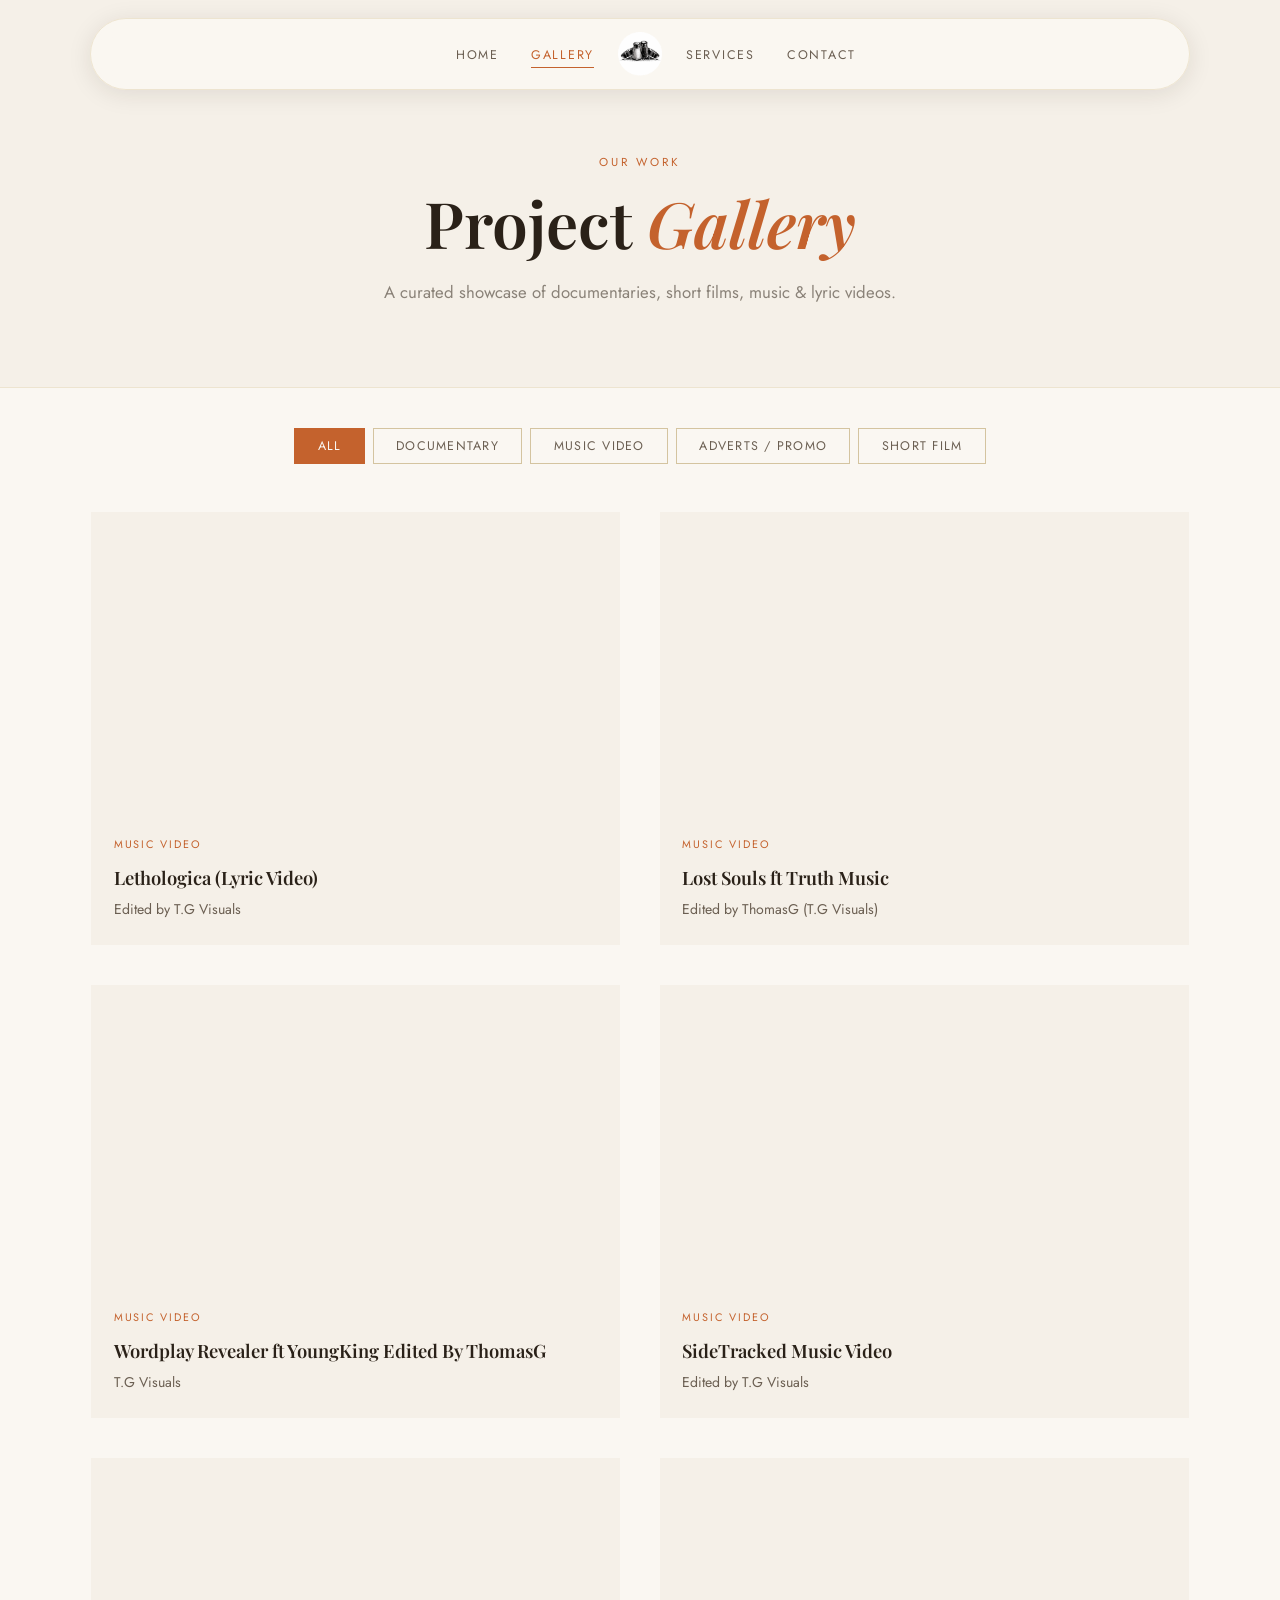
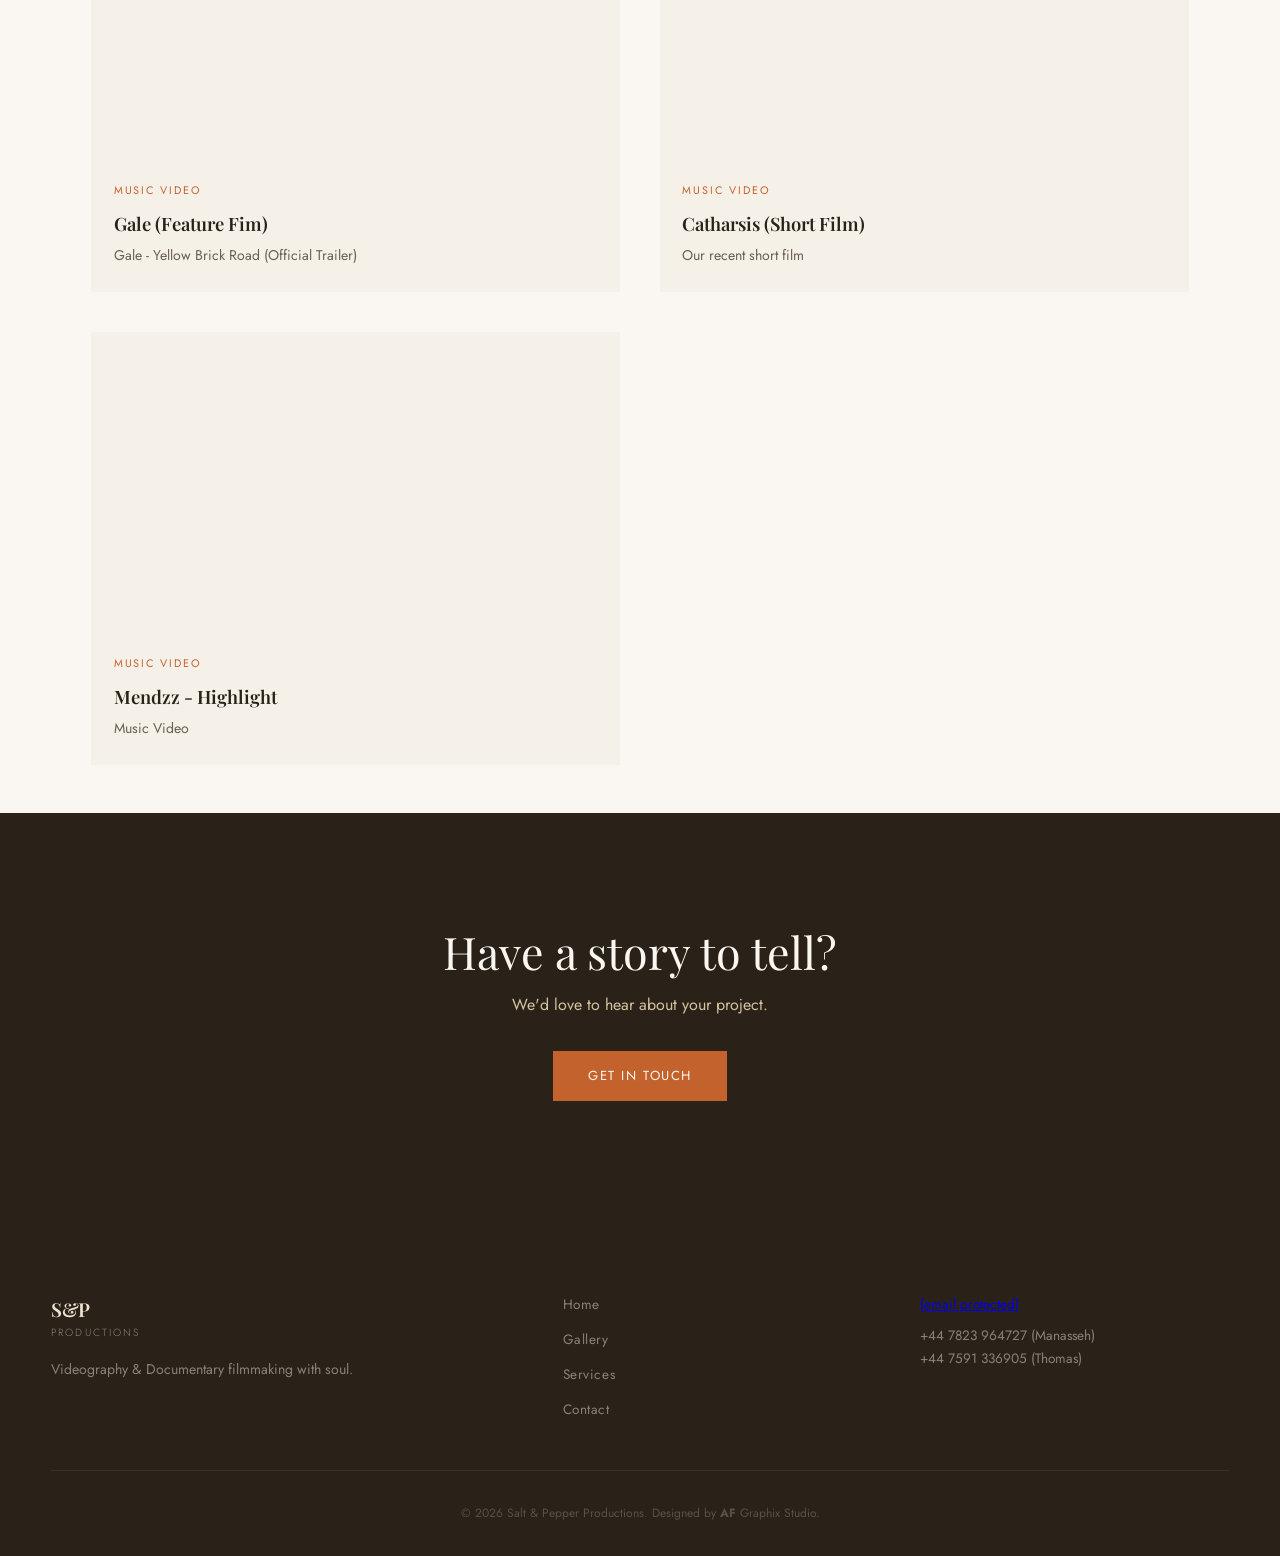
==== gallery.html @ 0d1363ad "Add files via upload" ====
<!DOCTYPE html>
<html lang="en">
<head>
<meta charset="UTF-8">
<meta name="viewport" content="width=device-width, initial-scale=1.0">
<title>Gallery — Salt & Pepper Productions</title>
<link rel="preconnect" href="https://fonts.googleapis.com">
<link rel="preconnect" href="https://fonts.gstatic.com" crossorigin>
<link href="https://fonts.googleapis.com/css2?family=Playfair+Display:ital,wght@0,400;0,600;1,400&family=Jost:wght@300;400;500&display=swap" rel="stylesheet">
<link rel="stylesheet" href="style.css">
</head>
<body>

<!-- NAV -->
<nav class="nav">
  <ul class="nav-links nav-links--left">
    <li><a href="index.html">Home</a></li>
    <li><a href="gallery.html" class="active">Gallery</a></li>
  </ul>
  <a href="index.html" class="nav-logo-img">
    <img src="assets/logo.png" alt="Salt &amp; Pepper Productions" onerror="this.parentElement.classList.add('nav-logo-fallback'); this.style.display='none';">
    <span class="nav-logo-text">S&amp;P<em>Productions</em></span>
  </a>
  <ul class="nav-links nav-links--right">
    <li><a href="services.html">Services</a></li>
    <li><a href="contact.html">Contact</a></li>
  </ul>
  <button class="nav-toggle" onclick="toggleMenu()">&#9776;</button>
</nav>

<!-- PAGE HEADER -->
<header class="page-header">
  <p class="section-label">Our Work</p>
  <h1>Project <em>Gallery</em></h1>
  <p class="page-header-sub">A curated showcase of documentaries, short films, music &amp; lyric videos.</p>
</header>

<!-- FILTER TABS -->
<div class="filter-bar">
  <button class="filter-btn active" onclick="filterVideos('all', this)">All</button>
  <button class="filter-btn" onclick="filterVideos('documentary', this)">Documentary</button>
  <button class="filter-btn" onclick="filterVideos('musicvideo', this)">Music Video</button>
  <button class="filter-btn" onclick="filterVideos('promo', this)">Adverts / Promo</button>
  <button class="filter-btn" onclick="filterVideos('shortfilm', this)">Short Film</button>
</div>

<!-- VIDEO GRID -->
<section class="gallery-grid" id="gallery-grid">

  <div class="video-card" data-category="musicvideo">
    <div class="video-embed">
      <iframe width="560" height="315" src="https://www.youtube.com/embed/L2N7ANQQc_E?si=aSwqm9EO8okC7VlM" title="YouTube video player" frameborder="0" allow="accelerometer; autoplay; clipboard-write; encrypted-media; gyroscope; picture-in-picture; web-share" referrerpolicy="strict-origin-when-cross-origin" allowfullscreen></iframe>
    </div>
    <div class="video-meta">
      <span class="feat-tag">Music Video</span>
      <h3>Lethologica (Lyric Video)</h3>
      <p>Edited by T.G Visuals</p>
    </div>
  </div>

  <div class="video-card" data-category="musicvideo">
    <div class="video-embed">
      <iframe width="560" height="315" src="https://www.youtube.com/embed/hnR95Bcwbyw?si=CtmjpszybO-W1UsM" title="YouTube video player" frameborder="0" allow="accelerometer; autoplay; clipboard-write; encrypted-media; gyroscope; picture-in-picture; web-share" referrerpolicy="strict-origin-when-cross-origin" allowfullscreen></iframe>
    </div>
    <div class="video-meta">
      <span class="feat-tag">Music Video</span>
      <h3>Lost Souls ft Truth Music</h3>
      <p>Edited by ThomasG (T.G Visuals)</p>
    </div>
  </div>

  <div class="video-card" data-category="musicvideo">
    <div class="video-embed">
      <iframe width="560" height="315" src="https://www.youtube.com/embed/8VO9LsrX7sM?si=glJu1tTOuMeHMEU9" title="YouTube video player" frameborder="0" allow="accelerometer; autoplay; clipboard-write; encrypted-media; gyroscope; picture-in-picture; web-share" referrerpolicy="strict-origin-when-cross-origin" allowfullscreen></iframe>
    </div>
    <div class="video-meta">
      <span class="feat-tag">Music Video</span>
      <h3>Wordplay Revealer ft YoungKing Edited By ThomasG</h3>
      <p>T.G Visuals</p>
    </div>
  </div>

  <div class="video-card" data-category="musicvideo">
    <div class="video-embed">
      <iframe width="560" height="315" src="https://www.youtube.com/embed/aUexsHwU-lA?si=L07F420nZqs1qk4_" title="YouTube video player" frameborder="0" allow="accelerometer; autoplay; clipboard-write; encrypted-media; gyroscope; picture-in-picture; web-share" referrerpolicy="strict-origin-when-cross-origin" allowfullscreen></iframe>
    </div>
    <div class="video-meta">
      <span class="feat-tag">Music Video</span>
      <h3>SideTracked Music Video</h3>
      <p>Edited by T.G Visuals</p>
    </div>
  </div>

  <div class="video-card" data-category="musicvideo">
    <div class="video-embed">
      <iframe width="560" height="315" src="https://www.youtube.com/embed/vfdaizGLg1g?si=suz4fLsgndt3QglO" title="YouTube video player" frameborder="0" allow="accelerometer; autoplay; clipboard-write; encrypted-media; gyroscope; picture-in-picture; web-share" referrerpolicy="strict-origin-when-cross-origin" allowfullscreen></iframe>
    </div>
    <div class="video-meta">
      <span class="feat-tag">Music Video</span>
      <h3>Gale (Feature Fim)</h3>
      <p>Gale - Yellow Brick Road (Official Trailer)</p>
    </div>
  </div>

  <div class="video-card" data-category="musicvideo">
    <div class="video-embed">
      <iframe width="560" height="315" src="https://www.youtube.com/embed/5oevA37QFbI?si=iLC7EhpHpsHIO5sV" title="YouTube video player" frameborder="0" allow="accelerometer; autoplay; clipboard-write; encrypted-media; gyroscope; picture-in-picture; web-share" referrerpolicy="strict-origin-when-cross-origin" allowfullscreen></iframe>
    </div>
    <div class="video-meta">
      <span class="feat-tag">Music Video</span>
      <h3>Catharsis (Short Film)</h3>
      <p>Our recent short film</p>
    </div>
  </div>

  <div class="video-card" data-category="shortfilm">
    <div class="video-embed">
      <iframe width="560" height="315" src="https://www.youtube.com/embed/3UBXSyTeO94?si=K0HDWY4OfPuT_OBr" title="YouTube video player" frameborder="0" allow="accelerometer; autoplay; clipboard-write; encrypted-media; gyroscope; picture-in-picture; web-share" referrerpolicy="strict-origin-when-cross-origin" allowfullscreen></iframe>
    </div>
    <div class="video-meta">
      <span class="feat-tag">Music Video</span>
      <h3>Mendzz - Highlight</h3>
      <p>Music Video</p>
    </div>
  </div>

</section>

<!-- CTA -->
<section class="gallery-cta">
  <h2>Have a story to tell?</h2>
  <p>We'd love to hear about your project.</p>
  <a href="contact.html" class="btn-primary">Get in Touch</a>
</section>

<!-- FOOTER -->
<footer class="footer">
  <div class="footer-inner">
    <div class="footer-brand">
      <span class="footer-logo-text">S&amp;P<span>Productions</span></span>
      <p>Videography &amp; Documentary filmmaking with soul.</p>
    </div>
    <div class="footer-links">
      <a href="index.html">Home</a>
      <a href="gallery.html">Gallery</a>
      <a href="services.html">Services</a>
      <a href="contact.html">Contact</a>
    </div>
    <div class="footer-contact">
      <p><a href="/cdn-cgi/l/email-protection" class="__cf_email__" data-cfemail="80e8e5ececefc0f3e1ecf4f0e5f0f0e5f2f0f2efe4f5e3f4e9efeef3aee3efed">[email&#160;protected]</a></p>
      <p>+44 7823 964727 (Manasseh) <br>+44 7591 336905 (Thomas)</p>
    </div>
  </div>
  <p class="footer-copy">&copy; 2026 Salt &amp; Pepper Productions. Designed by <strong>AF</strong> Graphix Studio.</p>
</footer>
<script src="main.js"></script>
</body>
</html>
---- style.css ----
/* ============================================
   SALT & PEPPER PRODUCTIONS — STYLESHEET
   Warm organic / earthy documentary aesthetic
   ============================================ */

:root {
  --cream: #F5F0E8;
  --parchment: #EDE4D0;
  --sand: #D4C4A0;
  --clay: #A0846A;
  --bark: #6B4F3A;
  --charcoal: #2A2118;
  --ash: #8A8278;
  --warm-white: #FAF7F2;
  --accent: #C4622D;
  --accent-light: #E8956A;
  --text: #2A2118;
  --text-muted: #6B5F52;
  --nav-h: 72px;
}

*, *::before, *::after { box-sizing: border-box; margin: 0; padding: 0; }

html { scroll-behavior: smooth; }

body {
  font-family: 'Jost', sans-serif;
  background: var(--warm-white);
  color: var(--text);
  font-size: 16px;
  line-height: 1.75;
  overflow-x: hidden;
}

img { max-width: 100%; display: block; }

/* ---- TYPOGRAPHY ---- */
h1, h2, h3, h4 {
  font-family: 'Playfair Display', Georgia, serif;
  line-height: 1.2;
  color: var(--charcoal);
}
h1 { font-size: clamp(2.4rem, 5vw, 4rem); font-weight: 600; }
h2 { font-size: clamp(1.8rem, 3.5vw, 2.8rem); font-weight: 400; }
h3 { font-size: 1.25rem; font-weight: 600; }
em { font-style: italic; color: var(--accent); }
p { color: var(--text-muted); }

/* ---- NAVIGATION ---- */
:root {
  --nav-top: 18px;
  --nav-pill-w: 88%;
}

.nav {
  position: fixed;
  top: var(--nav-top);
  left: 50%;
  transform: translateX(-50%);
  width: var(--nav-pill-w);
  max-width: 1100px;
  height: var(--nav-h);
  display: grid;
  grid-template-columns: 1fr auto 1fr;
  align-items: center;
  padding: 0 1.8rem;
  z-index: 100;
  background: rgba(250, 247, 242, 0.94);
  backdrop-filter: blur(12px);
  border: 1px solid var(--parchment);
  border-radius: 999px;
  box-shadow: 0 4px 24px rgba(42,33,24,0.10);
  transition: top 0.35s ease, box-shadow 0.3s, background 0.3s;
}

.nav.scrolled {
  top: 10px;
  background: rgba(250, 247, 242, 0.97);
  box-shadow: 0 6px 32px rgba(42,33,24,0.14);
}

.nav-links--left {
  list-style: none;
  display: flex;
  gap: 2rem;
  justify-content: flex-end;
  padding-right: 1.5rem;
}

.nav-links--right {
  list-style: none;
  display: flex;
  gap: 2rem;
  justify-content: flex-start;
  padding-left: 1.5rem;
}

.nav-links--left a,
.nav-links--right a {
  text-decoration: none;
  font-size: 0.78rem;
  letter-spacing: 0.14em;
  text-transform: uppercase;
  color: var(--text-muted);
  transition: color 0.2s;
  position: relative;
  padding-bottom: 2px;
  white-space: nowrap;
}
.nav-links--left a::after,
.nav-links--right a::after {
  content: '';
  position: absolute;
  bottom: -2px; left: 0; right: 0;
  height: 1px;
  background: var(--accent);
  transform: scaleX(0);
  transition: transform 0.25s ease;
}
.nav-links--left a:hover,
.nav-links--right a:hover,
.nav-links--left a.active,
.nav-links--right a.active { color: var(--accent); }
.nav-links--left a:hover::after,
.nav-links--right a:hover::after,
.nav-links--left a.active::after,
.nav-links--right a.active::after { transform: scaleX(1); }

.nav-logo-img {
  display: flex;
  align-items: center;
  justify-content: center;
  text-decoration: none;
}
.nav-logo-img img {
  height: 44px;
  width: auto;
  object-fit: contain;
  display: block;
  transition: transform 0.3s ease;
}
.nav-logo-img:hover img { transform: scale(1.06); }

.nav-logo-text {
  display: none;
  font-family: 'Playfair Display', serif;
  font-size: 1.2rem;
  font-weight: 600;
  color: var(--charcoal);
  letter-spacing: -0.02em;
  line-height: 1;
  text-align: center;
}
.nav-logo-text em {
  font-style: normal;
  font-family: 'Jost', sans-serif;
  font-weight: 300;
  font-size: 0.62rem;
  letter-spacing: 0.22em;
  text-transform: uppercase;
  display: block;
  color: var(--ash);
}
.nav-logo-fallback .nav-logo-text { display: block; }

.nav-toggle {
  display: none;
  background: none;
  border: none;
  font-size: 1.4rem;
  cursor: pointer;
  color: var(--charcoal);
}

/* ---- MOBILE NAV ---- */
@media (max-width: 768px) {
  :root { --nav-pill-w: 92%; --nav-top: 12px; }

  .nav {
    grid-template-columns: 1fr auto auto;
    padding: 0 1.2rem;
  }

  .nav-links--left,
  .nav-links--right { display: none; }

  .nav-links--left.open {
    display: flex;
    position: fixed;
    top: calc(var(--nav-top) + var(--nav-h) + 10px);
    left: 50%;
    transform: translateX(-50%);
    width: var(--nav-pill-w);
    background: rgba(250, 247, 242, 0.98);
    border: 1px solid var(--parchment);
    border-radius: 20px 20px 0 0;
    flex-direction: column;
    padding: 1.2rem 1.8rem 0.6rem;
    gap: 1rem;
    box-shadow: 0 -2px 0 rgba(0,0,0,0.04);
    backdrop-filter: blur(12px);
    z-index: 99;
  }

  .nav-links--right.open {
    display: flex;
    position: fixed;
    top: calc(var(--nav-top) + var(--nav-h) + 10px + 108px);
    left: 50%;
    transform: translateX(-50%);
    width: var(--nav-pill-w);
    background: rgba(250, 247, 242, 0.98);
    border: 1px solid var(--parchment);
    border-top: none;
    border-radius: 0 0 20px 20px;
    flex-direction: column;
    padding: 0.6rem 1.8rem 1.2rem;
    gap: 1rem;
    box-shadow: 0 8px 30px rgba(42,33,24,0.12);
    backdrop-filter: blur(12px);
    z-index: 99;
  }

  .nav-logo-img { grid-column: 2; }
  .nav-toggle { display: block; grid-column: 3; }
}

/* ---- BUTTONS ---- */
.btn-primary {
  display: inline-block;
  padding: 0.85rem 2.2rem;
  background: var(--accent);
  color: var(--warm-white);
  text-decoration: none;
  font-family: 'Jost', sans-serif;
  font-size: 0.82rem;
  letter-spacing: 0.12em;
  text-transform: uppercase;
  border: none;
  cursor: pointer;
  transition: background 0.2s, transform 0.15s;
}
.btn-primary:hover { background: var(--bark); transform: translateY(-1px); }

.btn-secondary {
  display: inline-block;
  padding: 0.8rem 2rem;
  background: transparent;
  color: var(--charcoal);
  text-decoration: none;
  font-family: 'Jost', sans-serif;
  font-size: 0.82rem;
  letter-spacing: 0.12em;
  text-transform: uppercase;
  border: 1px solid var(--bark);
  transition: background 0.2s, color 0.2s;
}
.btn-secondary:hover { background: var(--bark); color: var(--warm-white); }

.btn-full { width: 100%; text-align: center; }

/* ---- HERO ---- */
.hero {
  position: relative;
  height: 100vh;
  min-height: 600px;
  display: flex;
  align-items: center;
  justify-content: center;
  overflow: hidden;
}
.hero-video-wrap {
  position: absolute;
  inset: 0;
  z-index: 0;
}
.hero-video-wrap iframe {
  width: 100%;
  height: 100%;
  pointer-events: none;
  /* Scale to cover */
  transform: scale(1.15);
}
/*.hero-overlay {
  position: absolute;
  inset: 0;
  background: linear-gradient(to bottom,
    rgba(30,20,12,0.55) 0%,
    rgba(30,20,12,0.7) 60%,
    rgba(30,20,12,0.85) 100%);
} */
.hero-content {
  position: relative;
  z-index: 2;
  text-align: center;
  color: var(--warm-white);
  padding: 0 5%;
  animation: fadeUp 1s ease 0.3s both;
}
.hero-eyebrow {
  font-family: 'Jost', sans-serif;
  font-size: 0.78rem;
  letter-spacing: 0.25em;
  text-transform: uppercase;
  color: var(--accent-light);
  margin-bottom: 1rem;
}
.hero-title {
  font-family: 'Playfair Display', serif;
  font-size: clamp(3rem, 7vw, 6rem);
  font-weight: 600;
  color: var(--warm-white);
  line-height: 1.1;
  margin-bottom: 1.2rem;
}
.hero-title em { color: var(--accent-light); }
.hero-sub {
  font-size: 1.1rem;
  color: rgba(250,247,242,0.75);
  max-width: 480px;
  margin: 0 auto 2.5rem;
  font-weight: 300;
}
.scroll-hint {
  position: absolute;
  bottom: 2rem;
  left: 50%;
  transform: translateX(-50%);
  z-index: 2;
  text-align: center;
  animation: fadeUp 1s ease 1s both;
}
.scroll-hint span {
  display: block;
  width: 1px;
  height: 48px;
  background: rgba(250,247,242,0.5);
  margin: 0 auto 0.5rem;
  animation: scrollLine 1.5s ease infinite;
}
.scroll-hint p {
  font-size: 0.68rem;
  letter-spacing: 0.2em;
  text-transform: uppercase;
  color: rgba(250,247,242,0.5);
}

/* Showreel text */
.showreel-text {
  text-align: center;
  margin-bottom: 10px;
  font-family: 'Playfair Display', Georgia, serif;
  font-size: clamp(1.2rem, 4vw, 1.875rem);
  padding: 0 4%;
}
/* Showreel hero page */
.showreel {
  display: flex;
  justify-content: center;
  padding: 0 4%;
}
.showreel iframe {
  width: 100%;
  max-width: 700px;
  aspect-ratio: 16/9;
  height: auto;
}

/* ---- ABOUT ---- */
.about {
  padding: 8rem 4%;
  background: var(--warm-white);
}
.about-inner {
  max-width: 1200px;
  margin: 0 auto;
  display: grid;
  grid-template-columns: 1fr 1fr;
  gap: 6rem;
  align-items: center;
}
.about-image-wrap { position: relative; }
.about-img-frame {
  position: relative;
  aspect-ratio: 4/5;
  overflow: hidden;
}
.about-img-frame::before {
  content: '';
  position: absolute;
  inset: -14px;
  border: 1px solid var(--sand);
  z-index: -1;
}
.about-img-frame img {
  width: 100%;
  height: 100%;
  object-fit: cover;
  filter: sepia(15%) contrast(1.05);
  transition: transform 0.6s ease;
}
.about-img-frame:hover img { transform: scale(1.03); }
.about-badge {
  position: absolute;
  bottom: -1.5rem;
  right: -1.5rem;
  background: var(--accent);
  color: var(--warm-white);
  padding: 1.2rem 1.4rem;
  text-align: center;
  max-width: 60%;
}
.badge-num {
  display: block;
  font-family: 'Playfair Display', serif;
  font-size: clamp(1rem, 3vw, 2.2rem);
  font-weight: 600;
  line-height: 1.2;
}
.badge-label {
  font-size: 0.7rem;
  letter-spacing: 0.1em;
  text-transform: uppercase;
  opacity: 0.85;
}

.section-label {
  font-size: 0.72rem;
  letter-spacing: 0.25em;
  text-transform: uppercase;
  color: var(--accent);
  font-family: 'Jost', sans-serif;
  margin-bottom: 0.8rem;
  display: block;
}
.section-label.centered { text-align: center; }
.centered { text-align: center; }

.about-text h2 { margin-bottom: 1.5rem; }
.about-text p { margin-bottom: 1rem; }

.about-stats {
  display: grid;
  grid-template-columns: repeat(3, 1fr);
  gap: 1.5rem;
  margin: 2.5rem 0;
  padding: 2rem 0;
  border-top: 1px solid var(--parchment);
  border-bottom: 1px solid var(--parchment);
}
.stat-num {
  display: block;
  font-family: 'Playfair Display', serif;
  font-size: 2.2rem;
  font-weight: 600;
  color: var(--charcoal);
  line-height: 1;
}
.stat-label {
  font-size: 0.75rem;
  letter-spacing: 0.06em;
  color: var(--ash);
  text-transform: uppercase;
}

/* ---- FEATURED STRIP ---- */
.featured-strip {
  padding: 8rem 4%;
  background: var(--cream);
}
.featured-strip h2 { margin-bottom: 3rem; }
.featured-grid {
  max-width: 1200px;
  margin: 0 auto;
  display: grid;
  grid-template-columns: 1fr 1fr 1fr;
  gap: 2px;
}
.feat-card {
  position: relative;
  overflow: hidden;
  cursor: pointer;
}
.feat-card--tall { grid-row: span 1; }
.feat-thumb {
  aspect-ratio: 3/4;
  background-size: cover;
  background-position: center;
  filter: sepia(20%) contrast(1.05);
  transition: transform 0.5s ease, filter 0.4s;
}
.feat-card:hover .feat-thumb {
  transform: scale(1.04);
  filter: sepia(5%) contrast(1.08);
}
.feat-info {
  padding: 1.2rem 1rem;
  background: var(--warm-white);
}
.feat-tag {
  font-size: 0.68rem;
  letter-spacing: 0.18em;
  text-transform: uppercase;
  color: var(--accent);
  display: inline-block;
  margin-bottom: 0.4rem;
}
.feat-info h3 { font-size: 1.1rem; margin-bottom: 0.3rem; }
.feat-info p { font-size: 0.85rem; }

/* ---- TAGLINE BAND ---- */
.tagline-band {
  padding: 5rem 4%;
  background: var(--charcoal);
  text-align: center;
}
.tagline-band p {
  font-family: 'Playfair Display', serif;
  font-size: clamp(1.4rem, 3vw, 2.2rem);
  font-style: italic;
  color: var(--parchment);
  max-width: 800px;
  margin: 0 auto;
  line-height: 1.6;
}

/* ---- PAGE HEADER ---- */
.page-header {
  padding: calc(var(--nav-h) + 5rem) 4% 5rem;
  background: var(--cream);
  text-align: center;
  border-bottom: 1px solid var(--parchment);
}
.page-header h1 { margin-bottom: 1rem; }
.page-header-sub {
  font-size: 1.05rem;
  color: var(--ash);
  max-width: 520px;
  margin: 0 auto;
}

/* ---- FILTER BAR ---- */
.filter-bar {
  display: flex;
  gap: 0.5rem;
  flex-wrap: wrap;
  justify-content: center;
  padding: 2.5rem 4% 0;
  background: var(--warm-white);
}
.filter-btn {
  padding: 0.5rem 1.4rem;
  border: 1px solid var(--sand);
  background: transparent;
  font-family: 'Jost', sans-serif;
  font-size: 0.78rem;
  letter-spacing: 0.1em;
  text-transform: uppercase;
  cursor: pointer;
  color: var(--text-muted);
  transition: all 0.2s;
}
.filter-btn:hover, .filter-btn.active {
  background: var(--accent);
  border-color: var(--accent);
  color: var(--warm-white);
}

/* ---- GALLERY GRID ---- */
.gallery-grid {
  max-width: 1200px;
  margin: 3rem auto;
  padding: 0 4%;
  display: grid;
  grid-template-columns: repeat(auto-fill, minmax(340px, 1fr));
  gap: 2.5rem;
}
.video-card {
  background: var(--cream);
  overflow: hidden;
  transition: transform 0.3s ease, box-shadow 0.3s;
}
.video-card:hover {
  transform: translateY(-4px);
  box-shadow: 0 12px 40px rgba(42,33,24,0.12);
}
.video-embed {
  position: relative;
  aspect-ratio: 16/9;
  overflow: hidden;
}
.video-embed iframe {
  position: absolute;
  inset: 0;
  width: 100%;
  height: 100%;
  border: none;
}
.video-meta {
  padding: 1.2rem 1.4rem 1.5rem;
}
.video-meta h3 { font-size: 1.15rem; margin: 0.4rem 0 0.5rem; }
.video-meta p { font-size: 0.88rem; }

/* ---- GALLERY CTA ---- */
.gallery-cta {
  text-align: center;
  padding: 7rem 4%;
  background: var(--charcoal);
  color: var(--warm-white);
}
.gallery-cta h2 {
  color: var(--warm-white);
  margin-bottom: 0.8rem;
}
.gallery-cta p { color: var(--sand); margin-bottom: 2rem; }

/* ---- SERVICES ---- */
.services-section {
  max-width: 1200px;
  margin: 5rem auto;
  padding: 0 4%;
}
.service-item {
  display: grid;
  grid-template-columns: 60px 1fr 400px;
  gap: 3rem;
  align-items: center;
  padding: 5rem 0;
  border-bottom: 1px solid var(--parchment);
}
.service-item--reverse {
  grid-template-columns: 60px 1fr 400px;
  direction: rtl;
}
.service-item--reverse > * { direction: ltr; }

.service-num {
  font-family: 'Playfair Display', serif;
  font-size: 3rem;
  font-weight: 600;
  color: var(--parchment);
  line-height: 1;
  user-select: none;
}
.service-content h2 { margin-bottom: 1rem; }
.service-content p { margin-bottom: 1.2rem; }
.service-list {
  list-style: none;
  padding: 0;
  margin-top: 0.5rem;
}
.service-list li {
  padding: 0.4rem 0 0.4rem 1.2rem;
  position: relative;
  font-size: 0.9rem;
  color: var(--text-muted);
  border-bottom: 1px solid var(--parchment);
}
.service-list li::before {
  content: '—';
  position: absolute;
  left: 0;
  color: var(--accent);
}
.service-image {
  aspect-ratio: 4/3;
  background-size: cover;
  background-position: center;
  filter: sepia(15%) contrast(1.05);
}

/* ---- PROCESS STRIP ---- */
.process-strip {
  padding: 7rem 4%;
  background: var(--cream);
}
.process-strip h2 { margin-bottom: 3.5rem; }
.process-steps {
  max-width: 1000px;
  margin: 0 auto;
  display: flex;
  align-items: flex-start;
  gap: 1rem;
}
.process-step {
  flex: 1;
  text-align: center;
  padding: 0 1rem;
}
.process-icon {
  font-size: 1.5rem;
  color: var(--accent);
  display: block;
  margin-bottom: 1rem;
}
.process-step h3 { font-size: 1rem; margin-bottom: 0.5rem; }
.process-step p { font-size: 0.85rem; }
.process-arrow {
  color: var(--sand);
  font-size: 1.5rem;
  padding-top: 0.3rem;
  flex-shrink: 0;
}

/* ---- CONTACT ---- */
.contact-section {
  padding: 5rem 4% 8rem;
}
.contact-inner {
  max-width: 1100px;
  margin: 0 auto;
  display: grid;
  grid-template-columns: 1fr 380px;
  gap: 6rem;
  align-items: start;
}

.contact-form-wrap label {
  display: block;
  font-size: 0.78rem;
  letter-spacing: 0.1em;
  text-transform: uppercase;
  color: var(--bark);
  margin-bottom: 0.4rem;
}
.form-row {
  display: grid;
  grid-template-columns: 1fr 1fr;
  gap: 1.2rem;
}
.form-group { margin-bottom: 1.4rem; }
input[type="text"],
input[type="email"],
input[type="tel"],
select,
textarea {
  width: 100%;
  padding: 0.8rem 1rem;
  border: 1px solid var(--sand);
  background: var(--cream);
  font-family: 'Jost', sans-serif;
  font-size: 0.95rem;
  color: var(--text);
  outline: none;
  transition: border-color 0.2s;
}
input:focus, select:focus, textarea:focus {
  border-color: var(--accent);
}
textarea { resize: vertical; }
.form-note {
  font-size: 0.78rem;
  color: var(--ash);
  margin-top: 0.8rem;
  text-align: center;
}

.form-success {
  display: none;
  text-align: center;
  padding: 4rem 2rem;
  background: var(--cream);
}
.form-success.visible { display: block; }
.success-icon {
  font-size: 3rem;
  color: var(--accent);
  margin-bottom: 1rem;
}
.form-success h3 { margin-bottom: 0.5rem; }
.form-success p { margin-bottom: 2rem; }
#contact-form.hidden { display: none; }

.contact-detail {
  display: flex;
  align-items: flex-start;
  gap: 1.2rem;
  margin-bottom: 2rem;
}
.contact-icon {
  font-size: 1rem;
  color: var(--accent);
  margin-top: 0.15rem;
  flex-shrink: 0;
}
.contact-detail h4 {
  font-family: 'Jost', sans-serif;
  font-size: 0.72rem;
  letter-spacing: 0.15em;
  text-transform: uppercase;
  color: var(--accent);
  margin-bottom: 0.3rem;
}
.contact-detail p { font-size: 0.95rem; }
.contact-quote {
  margin-top: 3rem;
  padding: 1.5rem;
  border-left: 2px solid var(--accent);
  background: var(--cream);
}
.contact-quote p {
  font-family: 'Playfair Display', serif;
  font-style: italic;
  font-size: 1rem;
  margin-bottom: 0.5rem;
  color: var(--charcoal);
}
.contact-quote span { font-size: 0.78rem; color: var(--ash); }

/* ---- FOOTER ---- */
.footer-logo-text {
  font-family: 'Playfair Display', serif;
  font-size: 1.2rem;
  font-weight: 600;
  color: var(--parchment);
  letter-spacing: -0.02em;
  display: inline-block;
  margin-bottom: 0.5rem;
}
.footer-logo-text span {
  font-family: 'Jost', sans-serif;
  font-weight: 300;
  font-size: 0.65rem;
  letter-spacing: 0.2em;
  text-transform: uppercase;
  display: block;
  color: var(--ash);
  line-height: 1.2;
}

.footer {
  background: var(--charcoal);
  padding: 5rem 4% 2rem;
}
.footer-inner {
  max-width: 1200px;
  margin: 0 auto;
  display: grid;
  grid-template-columns: 1.5fr 1fr 1fr;
  gap: 3rem;
  padding-bottom: 3rem;
  border-bottom: 1px solid rgba(255,255,255,0.08);
  margin-bottom: 2rem;
}
.footer-brand .nav-logo { color: var(--parchment); }
.footer-brand p { font-size: 0.88rem; color: var(--ash); margin-top: 0.6rem; }
.footer-links {
  display: flex;
  flex-direction: column;
  gap: 0.7rem;
}
.footer-links a {
  text-decoration: none;
  font-size: 0.85rem;
  color: var(--ash);
  transition: color 0.2s;
  letter-spacing: 0.04em;
}
.footer-links a:hover { color: var(--accent-light); }
.footer-contact p { font-size: 0.85rem; color: var(--ash); margin-bottom: 0.4rem; }
.footer-copy {
  text-align: center;
  font-size: 0.75rem;
  color: rgba(138,130,120,0.5);
  max-width: 1200px;
  margin: 0 auto;
}

/* ---- ANIMATIONS ---- */
@keyframes fadeUp {
  from { opacity: 0; transform: translateY(28px); }
  to { opacity: 1; transform: translateY(0); }
}
@keyframes scrollLine {
  0%   { transform: scaleY(1); transform-origin: top; }
  50%  { transform: scaleY(0); transform-origin: top; }
  51%  { transform: scaleY(0); transform-origin: bottom; }
  100% { transform: scaleY(1); transform-origin: bottom; }
}

.reveal {
  opacity: 0;
  transform: translateY(30px);
  transition: opacity 0.7s ease, transform 0.7s ease;
}
.reveal.visible {
  opacity: 1;
  transform: translateY(0);
}

/* ---- RESPONSIVE ---- */
@media (max-width: 1024px) {
  .about-inner { grid-template-columns: 1fr; gap: 3rem; }
  .about-image-wrap { max-width: 480px; margin: 0 auto; }
  .featured-grid { grid-template-columns: 1fr 1fr; }
  .service-item,
  .service-item--reverse { grid-template-columns: 1fr; }
  .service-image { max-height: 280px; }
  .service-num { display: none; }
  .process-steps { flex-wrap: wrap; justify-content: center; }
  .process-arrow { display: none; }
  .contact-inner { grid-template-columns: 1fr; }
  .footer-inner { grid-template-columns: 1fr 1fr; }
}

@media (max-width: 640px) {
  .featured-grid { grid-template-columns: 1fr; }
  .gallery-grid { grid-template-columns: 1fr; }
  .about-stats { grid-template-columns: 1fr 1fr; }
  .form-row { grid-template-columns: 1fr; }
  .footer-inner { grid-template-columns: 1fr; }
  .hero-title { font-size: 2.8rem; }

  /* Showreel */
  .showreel-text { font-size: 1.1rem; }

  /* About badge repositioned on small screens */
  .about-badge {
    right: 0;
    bottom: 0;
    position: relative;
    display: inline-block;
    margin-top: 1rem;
  }
  .about-image-wrap { overflow: visible; }

  /* Services */
  .service-item,
  .service-item--reverse {
    padding: 3rem 0;
  }

  /* Contact info stacks nicely */
  .contact-inner { gap: 3rem; }

  /* Page header padding */
  .page-header {
    padding: calc(var(--nav-h) + 3rem) 4% 3rem;
  }

  /* Process steps */
  .process-step { min-width: 140px; }

  /* Buttons full-width on mobile */
  .btn-primary, .btn-secondary {
    width: 100%;
    text-align: center;
    display: block;
  }
  .hero-content .btn-primary,
  .about-text .btn-secondary,
  .gallery-cta .btn-primary {
    display: inline-block;
    width: auto;
  }
}

.credits {
  justify-content: center;
}
/* ---- INSTAGRAM BUTTON ---- */
.btn-instagram {
  display: flex;
  align-items: center;
  justify-content: center;
  gap: 0.6rem;
  padding: 0.85rem 2.2rem;
  background: linear-gradient(135deg, #833ab4, #fd1d1d, #fcb045);
  color: #fff;
  text-decoration: none;
  font-family: 'Jost', sans-serif;
  font-size: 0.82rem;
  letter-spacing: 0.12em;
  text-transform: uppercase;
  border: none;
  cursor: pointer;
  transition: opacity 0.2s, transform 0.15s;
  margin-top: 0.8rem;
}
.btn-instagram:hover { opacity: 0.88; transform: translateY(-1px); }

/* ---- FORM DIVIDER ---- */
.form-divider {
  display: flex;
  align-items: center;
  gap: 1rem;
  margin: 1.2rem 0 0;
  color: var(--ash);
  font-size: 0.75rem;
  letter-spacing: 0.1em;
  text-transform: uppercase;
}
.form-divider::before,
.form-divider::after {
  content: '';
  flex: 1;
  height: 1px;
  background: var(--sand);
}
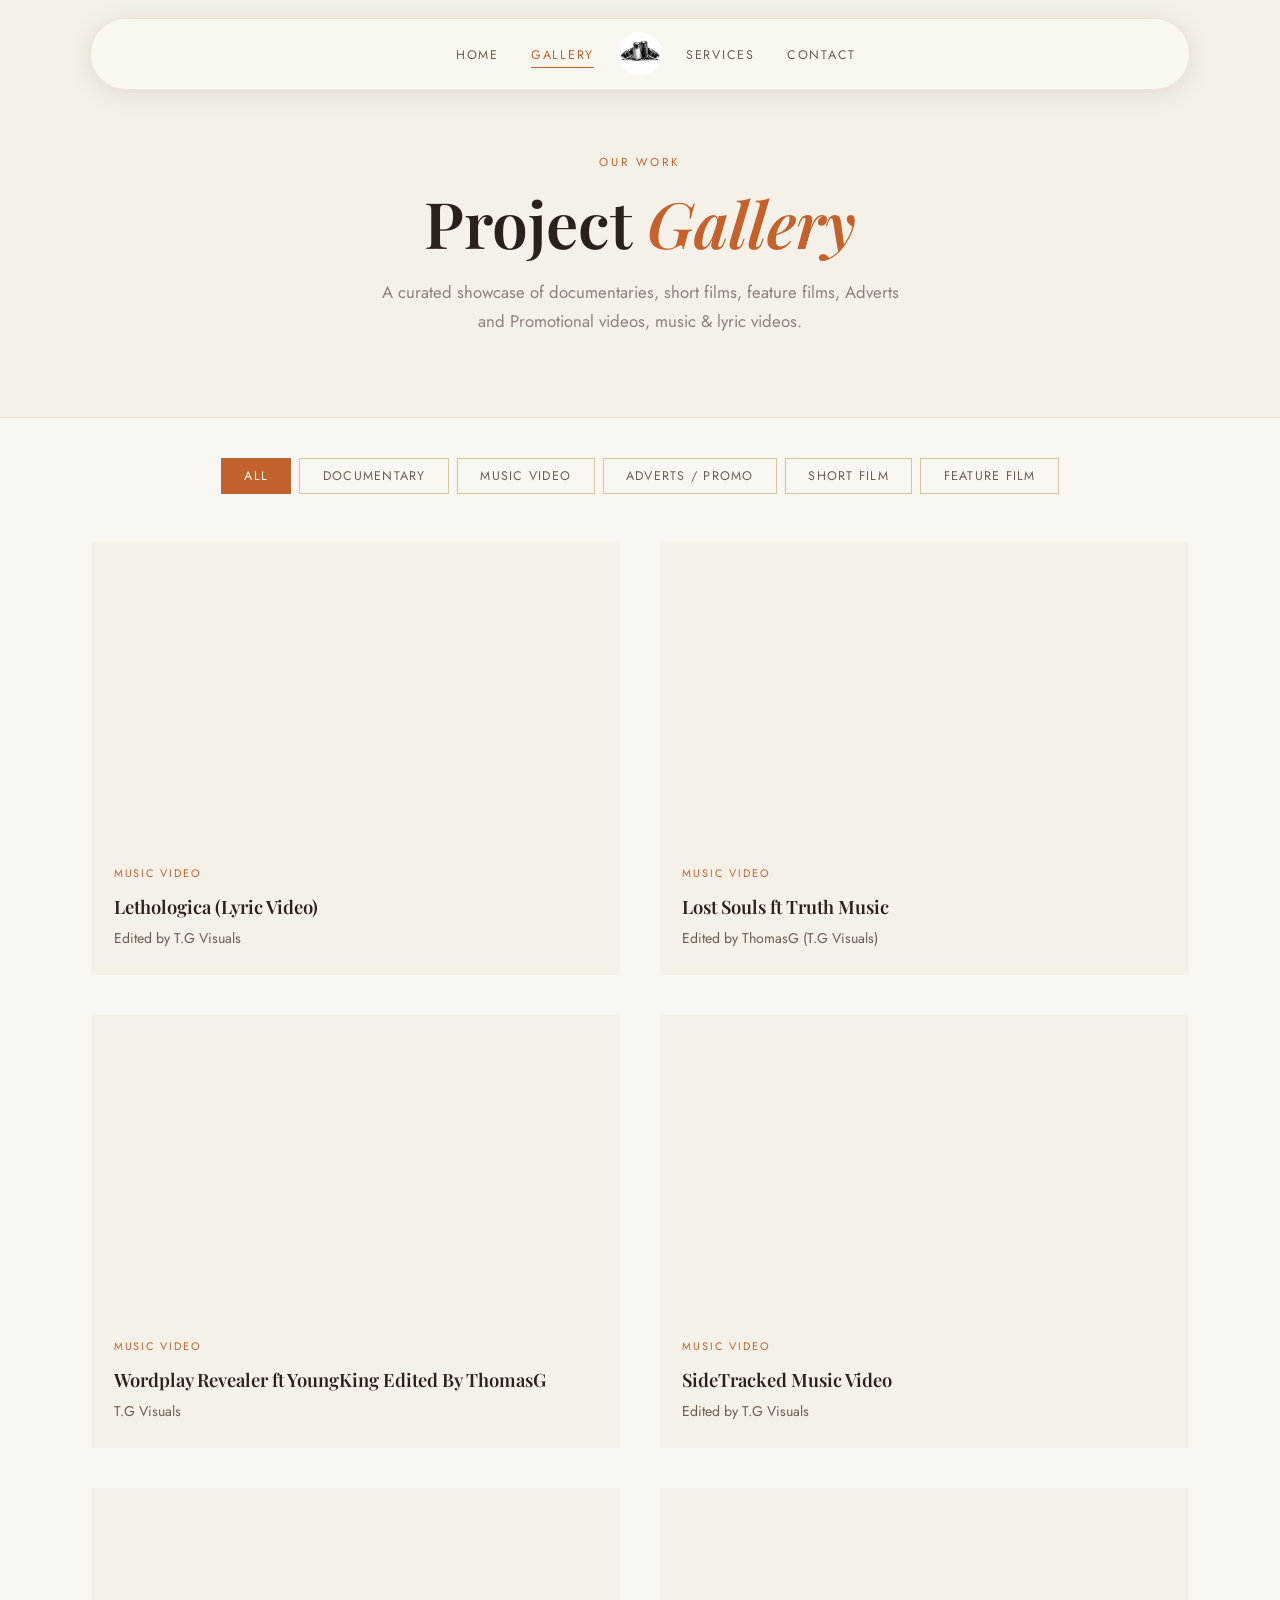
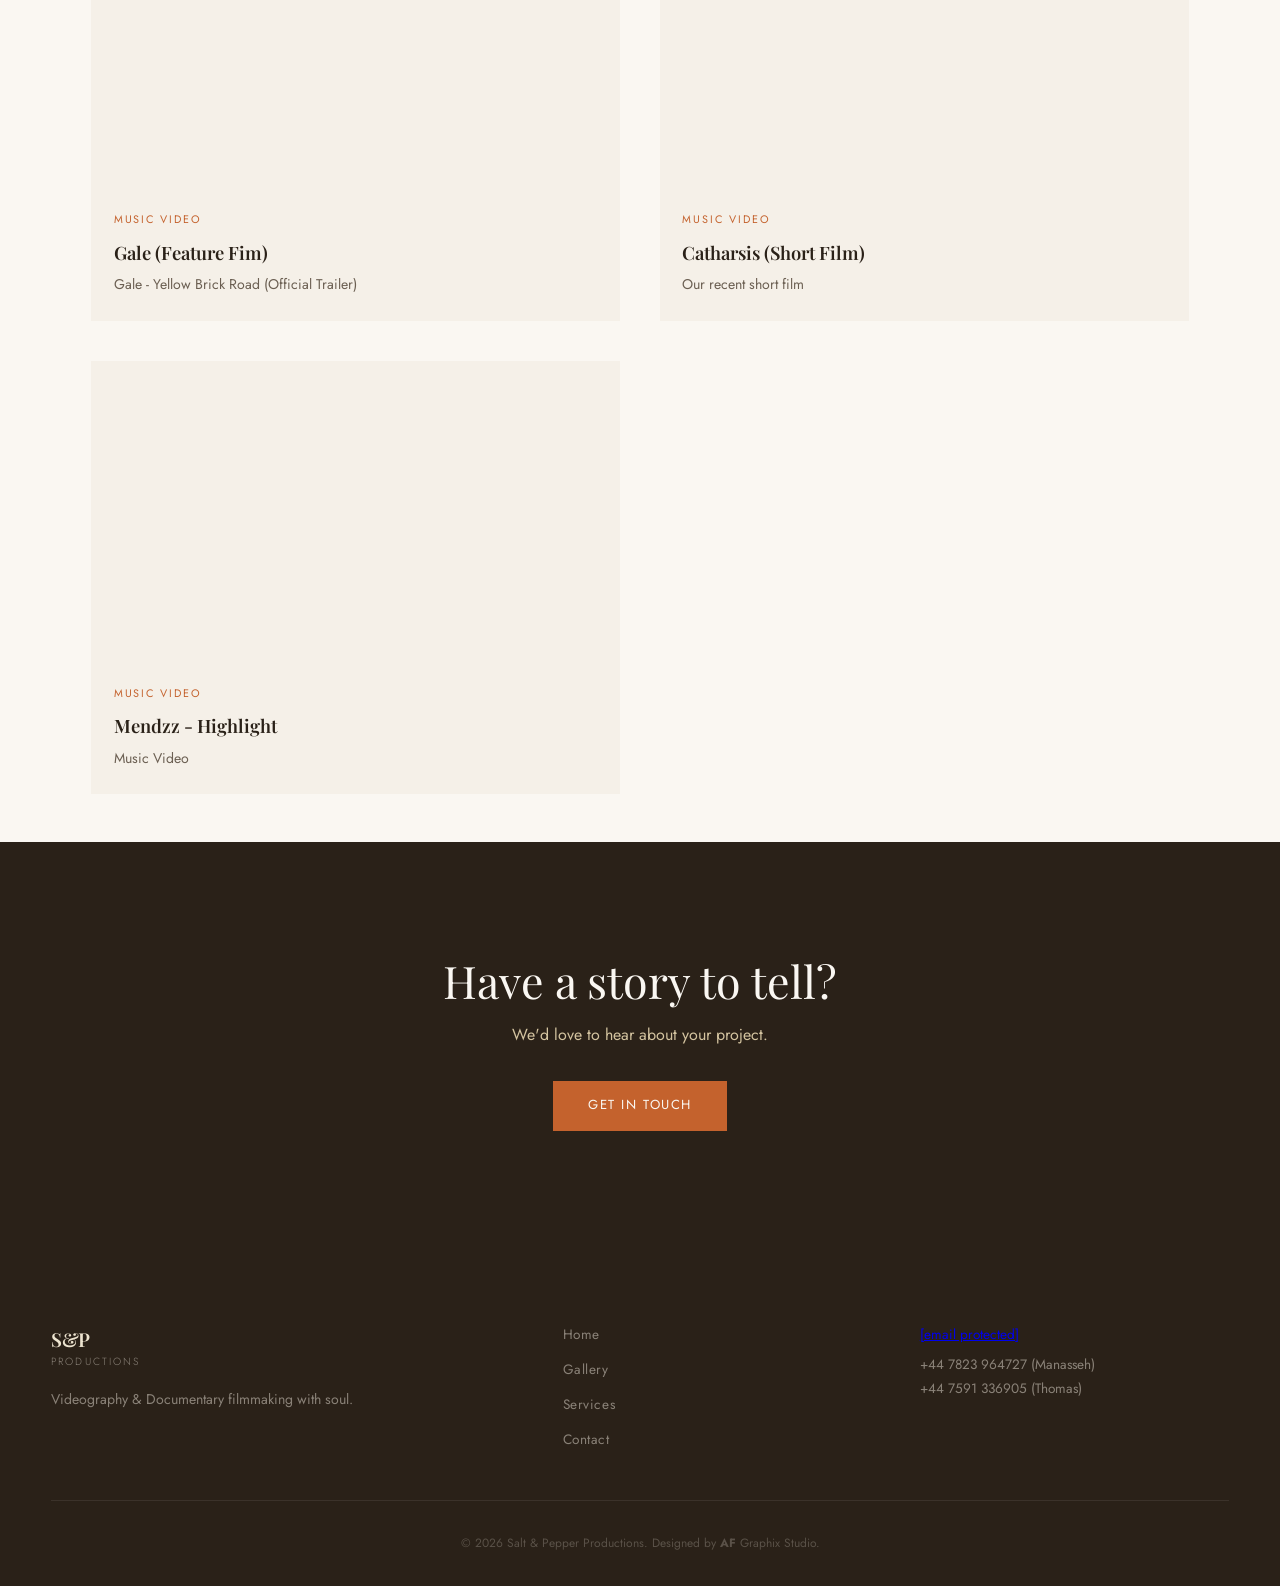
==== commit 8acb43ce: "Update gallery.html Mistakes were corrected and adjusted." ====
--- a/gallery.html
+++ b/gallery.html
@@ -32,7 +32,7 @@
 <header class="page-header">
   <p class="section-label">Our Work</p>
   <h1>Project <em>Gallery</em></h1>
-  <p class="page-header-sub">A curated showcase of documentaries, short films, music &amp; lyric videos.</p>
+  <p class="page-header-sub">A curated showcase of documentaries, short films, feature films, Adverts and Promotional videos, music &amp; lyric videos.</p>
 </header>
 
 <!-- FILTER TABS -->
@@ -42,6 +42,7 @@
   <button class="filter-btn" onclick="filterVideos('musicvideo', this)">Music Video</button>
   <button class="filter-btn" onclick="filterVideos('promo', this)">Adverts / Promo</button>
   <button class="filter-btn" onclick="filterVideos('shortfilm', this)">Short Film</button>
+  <button class="filter-btn" onclick="filterVideos('featfilm', this)">Feature Film</button>
 </div>
 
 <!-- VIDEO GRID -->
@@ -91,7 +92,7 @@
     </div>
   </div>
 
-  <div class="video-card" data-category="musicvideo">
+  <div class="video-card" data-category="featfilm">
     <div class="video-embed">
       <iframe width="560" height="315" src="https://www.youtube.com/embed/vfdaizGLg1g?si=suz4fLsgndt3QglO" title="YouTube video player" frameborder="0" allow="accelerometer; autoplay; clipboard-write; encrypted-media; gyroscope; picture-in-picture; web-share" referrerpolicy="strict-origin-when-cross-origin" allowfullscreen></iframe>
     </div>
@@ -102,7 +103,7 @@
     </div>
   </div>
 
-  <div class="video-card" data-category="musicvideo">
+  <div class="video-card" data-category="shortfilm">
     <div class="video-embed">
       <iframe width="560" height="315" src="https://www.youtube.com/embed/5oevA37QFbI?si=iLC7EhpHpsHIO5sV" title="YouTube video player" frameborder="0" allow="accelerometer; autoplay; clipboard-write; encrypted-media; gyroscope; picture-in-picture; web-share" referrerpolicy="strict-origin-when-cross-origin" allowfullscreen></iframe>
     </div>
@@ -113,7 +114,7 @@
     </div>
   </div>
 
-  <div class="video-card" data-category="shortfilm">
+  <div class="video-card" data-category="musicvideo">
     <div class="video-embed">
       <iframe width="560" height="315" src="https://www.youtube.com/embed/3UBXSyTeO94?si=K0HDWY4OfPuT_OBr" title="YouTube video player" frameborder="0" allow="accelerometer; autoplay; clipboard-write; encrypted-media; gyroscope; picture-in-picture; web-share" referrerpolicy="strict-origin-when-cross-origin" allowfullscreen></iframe>
     </div>
